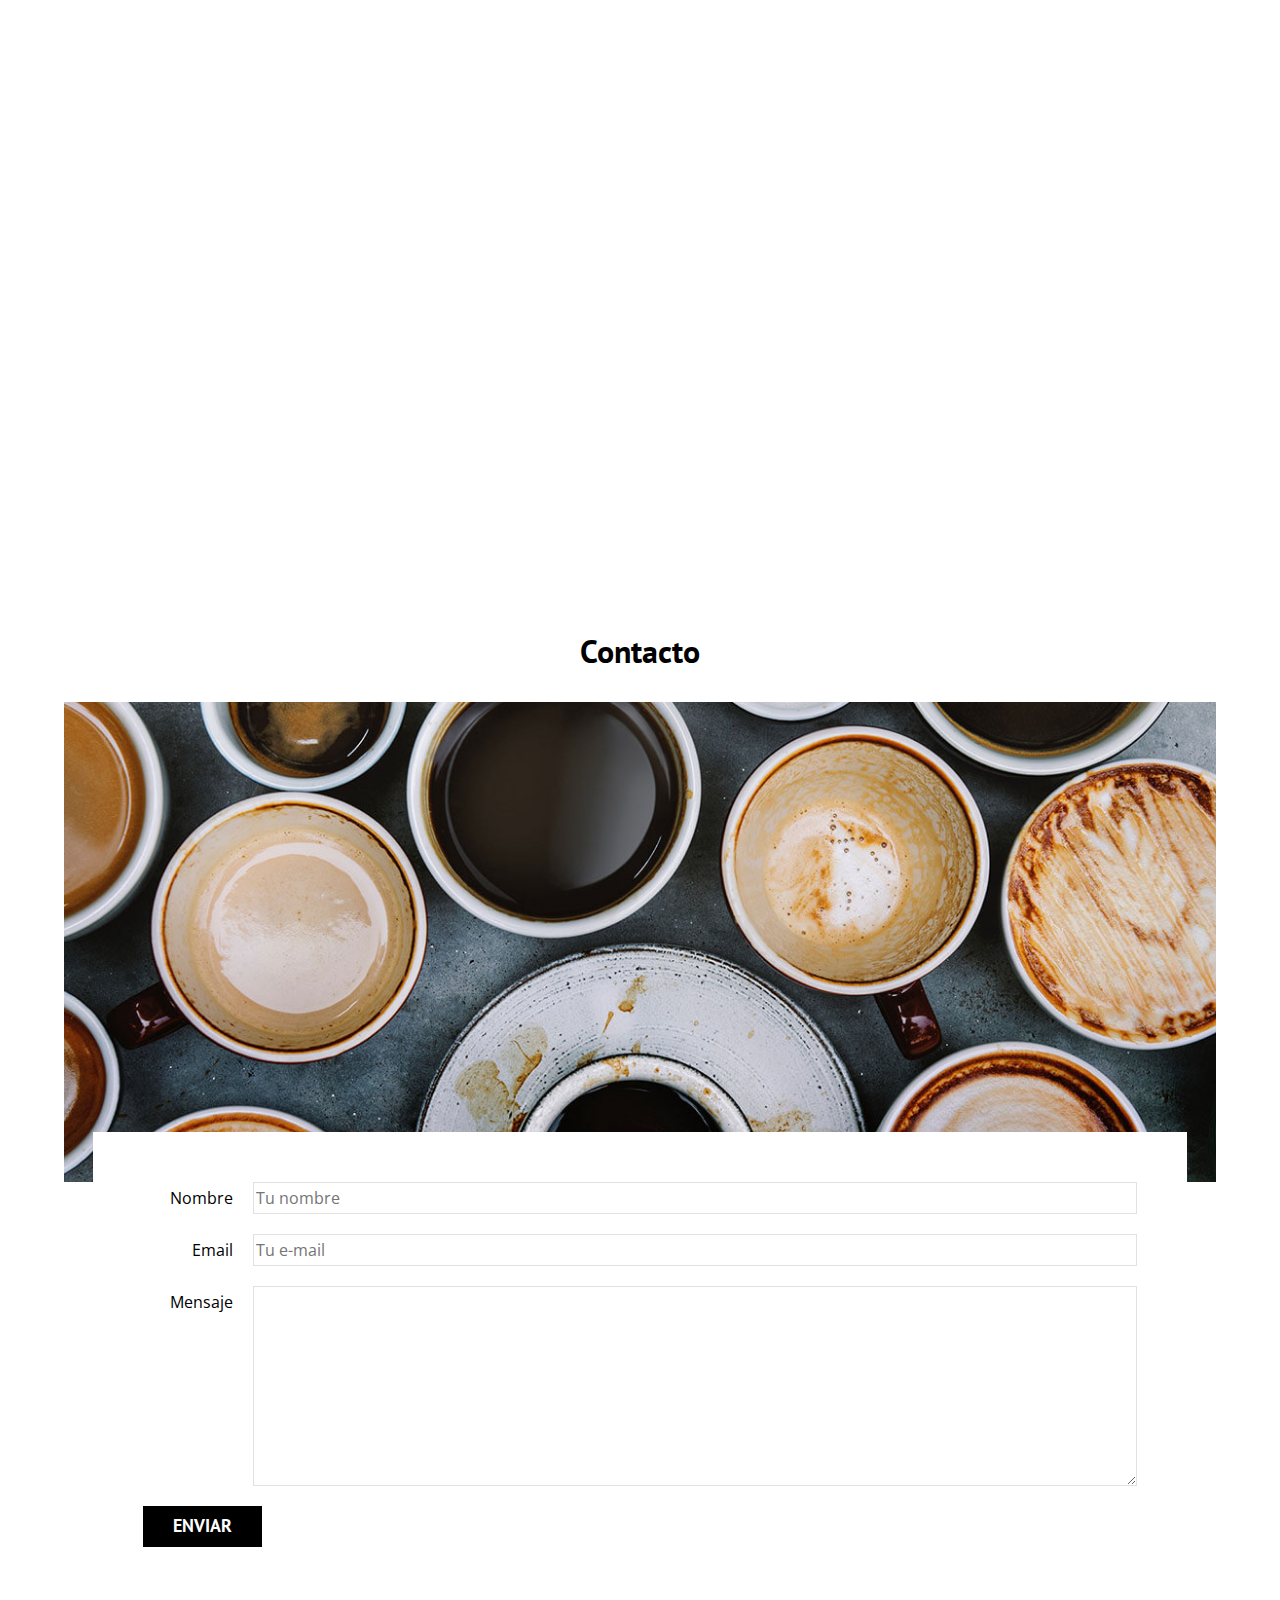
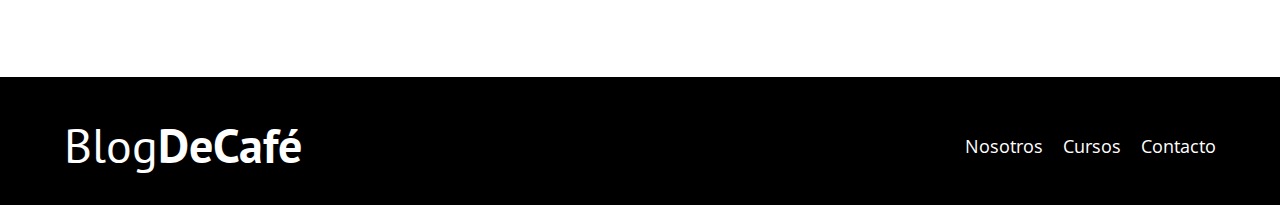
==== contacto.html @ c486e3cc "Add files via upload" ====
<!DOCTYPE html>
<html lang="en">
<head>
    <meta charset="UTF-8">
    <meta http-equiv="X-UA-Compatible" content="IE=edge">
    <meta name="viewport" content="width=device-width, initial-scale=1.0">
    <title>Blog de Café</title>
    <link rel="stylesheet" href="./css/normalize.css">
    <link rel="preconnect" href="https://fonts.googleapis.com">
    <link rel="preconnect" href="https://fonts.gstatic.com" crossorigin>
    <link href="https://fonts.googleapis.com/css2?family=Open+Sans&family=PT+Sans:wght@400;700&display=swap" rel="stylesheet">
    <link rel="stylesheet" href="./css/style.css">
</head>
<body>
    <header  class="header">
        <div class="contenedor">
            <div class="barra">
                <a class="logo" href="index.html">
                    <h1 class="logo__nombre no-margin centrar-texto">Blog<span class="logo__bold">DeCafé</span></h3>
                </a>
                <nav class="navegacion">
                    <a href="nosotros.html" class="navegacion__enlace">Nosotros</a>
                    <a href="cursos.html" class="navegacion__enlace">Cursos</a>
                    <a href="contacto.html" class="navegacion__enlace">Contacto</a>
                </nav>
            </div>
        </div>

        <div class="header__texto">
            <h2 class="no-margin">
                Blog de café con consejos y cursos
            </h2>
            <p class="no-margin">Aprende de los expertos con las mejores recetas y consejos</p>
        </div>
    </header>

    <main class="contenedor">
        <h3 class="centrar-texto">Contacto</h3>
        <div class="contacto-bg"></div>
        <form class="formulario">
            <div class="campo">
                <label class="campo__label" for="nombre">Nombre</label>
                <input class="campo__field" type="text" placeholder="Tu nombre" id="nombre">
            </div>
            <div class="campo">
                <label class="campo__label" for="nombre">Email</label>
                <input class="campo__field" type="email" placeholder="Tu e-mail" id="nombre">
            </div>
            <div class="campo">
                <label class="campo__label" for="mensaje">Mensaje</label>
                <textarea class="campo__field campo__field--textarea" id="mensaje"></textarea>
            </div>
            <div class="campo">
                <input type="submit" value="Enviar" class="boton boton--primario">
            </div>

        </form>
       
    </main>

    <footer class="footer">
        <div class="contenedor">
            <div class="barra">
                <a href="index.html" class="logo">
                    <h1 class="logo__nombre no-margin centrar-texto">Blog<span class="logo__bold">DeCafé</span></h1>
                </a>
                <nav class="navegacion">
                    <a href="nosotros.html" class="navegacion__enlace">Nosotros</a>
                    <a href="cursos.html" class="navegacion__enlace">Cursos</a>
                    <a href="contacto.html" class="navegacion__enlace">Contacto</a>
                </nav>
            </div>
        </div>
    </footer>

</body>
</html>
---- css/style.css ----
/*css rules for google fonts
font-family: 'Open Sans', sans-serif;
font-family: 'PT Sans', sans-serif;
*/

/**/
:root{
    --fuenteHeading: 'PT Sans',sans-serif;
    --fuenteParrafo: 'Open Sans',sans-serif;
    --primario:#784d3c;
    --blanco:#fff;
    --negro:#000;
    --gris:#e1e1e1;
}

html{
    box-sizing: border-box;
    font-size: 62.5%;
}
*,*:before,*:after{
    box-sizing: inherit;
}
body{
    font-family: var(--fuenteParrafo);
    font-size: 1.6rem;
    line-height: 2;
}

/*globales*/
.contenedor{
    max-width: 120rem;
    width: 90%;
    width: min(90%,120rem);/*lo mismo que las dos lineas anteriores*/
    margin: 0 auto;
}
a{
    text-decoration: none;
}
h1,h2,h3,h4{
    font-family: var(--fuenteHeading);
    line-height: 1.2;
}
h1{
    font-size: 4.8rem;
}
h2{
    font-size: 4rem;
}
h3{
    font-size: 3.2rem;
}
h4{
    font-size: 2.8rem;
}
img{
    max-width: 100%;
}

/*utilidades*/
.no-margin{
    margin: 0;
}
.no-padding{
    padding: 0;
}
.centrar-texto{
    text-align: center;
}

/*Encabezado*/
/*modificación agregada para el uso del formato de imagen webp, tras usar la librería modernizer*/
.webp .header{
    background-image: url(../img/banner.webp);
}
.no-webp .header{
    background-image: url(../img/banner.jpg);
}
.header{
    height: 60rem;
    background-size: cover;
    background-repeat: no-repeat;
    background-position: center center;/*el primer center es de arriba-abajo y el siguiente de izq. a der.*/
}
.header__texto{
    text-align: center;
    color: var(--blanco);
    margin-top: 5rem;
}
@media (min-width: 768px) {
    .header__texto{
        margin-top: 15rem;
    }
}

/**navegacion**/
.barra{
    padding-top: 4rem;
}
@media (min-width: 768px) {
    .barra{
        display: flex;
        justify-content: space-between;
        align-items: center;
    }
}
.logo{
    color: var(--blanco);
}
.logo__nombre{
    font-weight: normal;
}
.logo__bold{
    font-weight: bold;
}

@media (min-width: 768px) {
    .navegacion{
        display: flex;
        gap: 2rem;       
    }
}
.navegacion__enlace{
    display: block;
    text-align: center;
    font-size: 1.8rem;
    color: var(--blanco);
}

/*contenido*/
@media (min-width: 768px) {
    .contenido-principal{
        display: grid;
        grid-template-columns: 2fr 1fr;
        column-gap: 4rem;
    }
}

.entrada{
    border-bottom: 1px solid var(--gris);
    margin-bottom: 2rem;
}
.entrada:last-of-type{
    border:none;
    margin-bottom: 0;
}
.boton{
    display: block;
    font-family: var(--fuenteHeading);
    color: var(--blanco);
    text-align: center;
    padding: 1rem 3rem;
    font-size: 1.8rem;
    text-transform: uppercase;
    font-weight: bold;
    margin-bottom: 2rem;
    border: none;
}  
.boton:hover{
    cursor: pointer;
} 
@media (min-width: 768px) {
    .boton{
        display: inline-block;
    }
}
.boton--primario{
    background-color: var(--negro);
}
.boton--secundario{
    background-color: var(--primario);
}
/*barra lateral*/
.cursos{
    list-style: none;
}
.widget-curso{
    border-bottom: 1px solid var(--gris);
    margin-bottom: 2rem;
}
.widget-curso:last-of-type{
    border-bottom: none;
    margin-bottom: 0;
}
.widget-curso__label{
    font-family: var(--fuenteHeading);
    font-weight: bold;
}
.widget-curso__info{
    font-weight: normal;

}
.widget-curso__label,
.widget-curso__info{
    font-size: 2rem;
}

/*footer*/
.footer{
    background-color: var(--negro);
    padding-bottom: 3rem;
    margin-top: 4rem;
}

/*sobre nosotros*/
@media (min-width: 768px) {
    /*desde aqui hasta la 204 es el ajuste de elementos con flexbox */
    .sobre-nosotros{
        display: flex;
        gap: 2rem;
    }
    .sobre-nosotros__imagen,
    .sobre-nosotros__texto{
        flex-basis: 50%;/*similar a width, la versión corta de flexbox (?*/
    }
    /*aqui se muestra el ajuste hecho con display grid
    .sobre-nosotros{
        display: grid;
        grid-template-columns: repeat(2fr,1fr);
        column-gap: 2rem;
    }*/
    /*en conclusion, se logra lo mismo con ambos pero siempre depende de cuantos elementos tienes que acomodar*/
}

/*Cursos*/
.curso{
    padding: 3rem 0;
    border-bottom: 1px solid var(--gris);
}
@media (min-width: 768px) {
    .curso{
        display: grid;
        grid-template-columns: 1fr 2fr;
        column-gap: 2rem;
    }
}
.curso:last-of-type{
    border: none;
}
/*ciertamente las siguientes lineas hasta la 242 son codigo duplicado de las etiquetas "widget",
lo mejor habría sido colocar las etiquetas homonimas juntas*/
.curso__label{
    font-family: var(--fuenteHeading);
    font-weight: bold;
}
.curso__info{
    font-weight: normal;

}
.curso__label,
.curso__info{
    font-size: 2rem;
}
/*Contacto*/
.contacto-bg{
    background-image: url(../img/contacto.jpg);
    height: 48rem;
    background-size: cover;
    background-repeat: no-repeat;
}

/**Contacto formulario**/
.formulario{
    background-color: var(--blanco);
    margin: -5rem auto 0 auto;
    width: 95%;
    padding: 5rem;
}
.campo{
    display: flex;
    margin-bottom: 2rem;
    gap: 2rem;
}
.campo__label{
    flex: 0 0 9rem;
    text-align: right;
}
.campo__field{
    flex:1;
    border: 1px solid var(--gris);
}
.campo__field--textarea{
    height: 20rem;
}
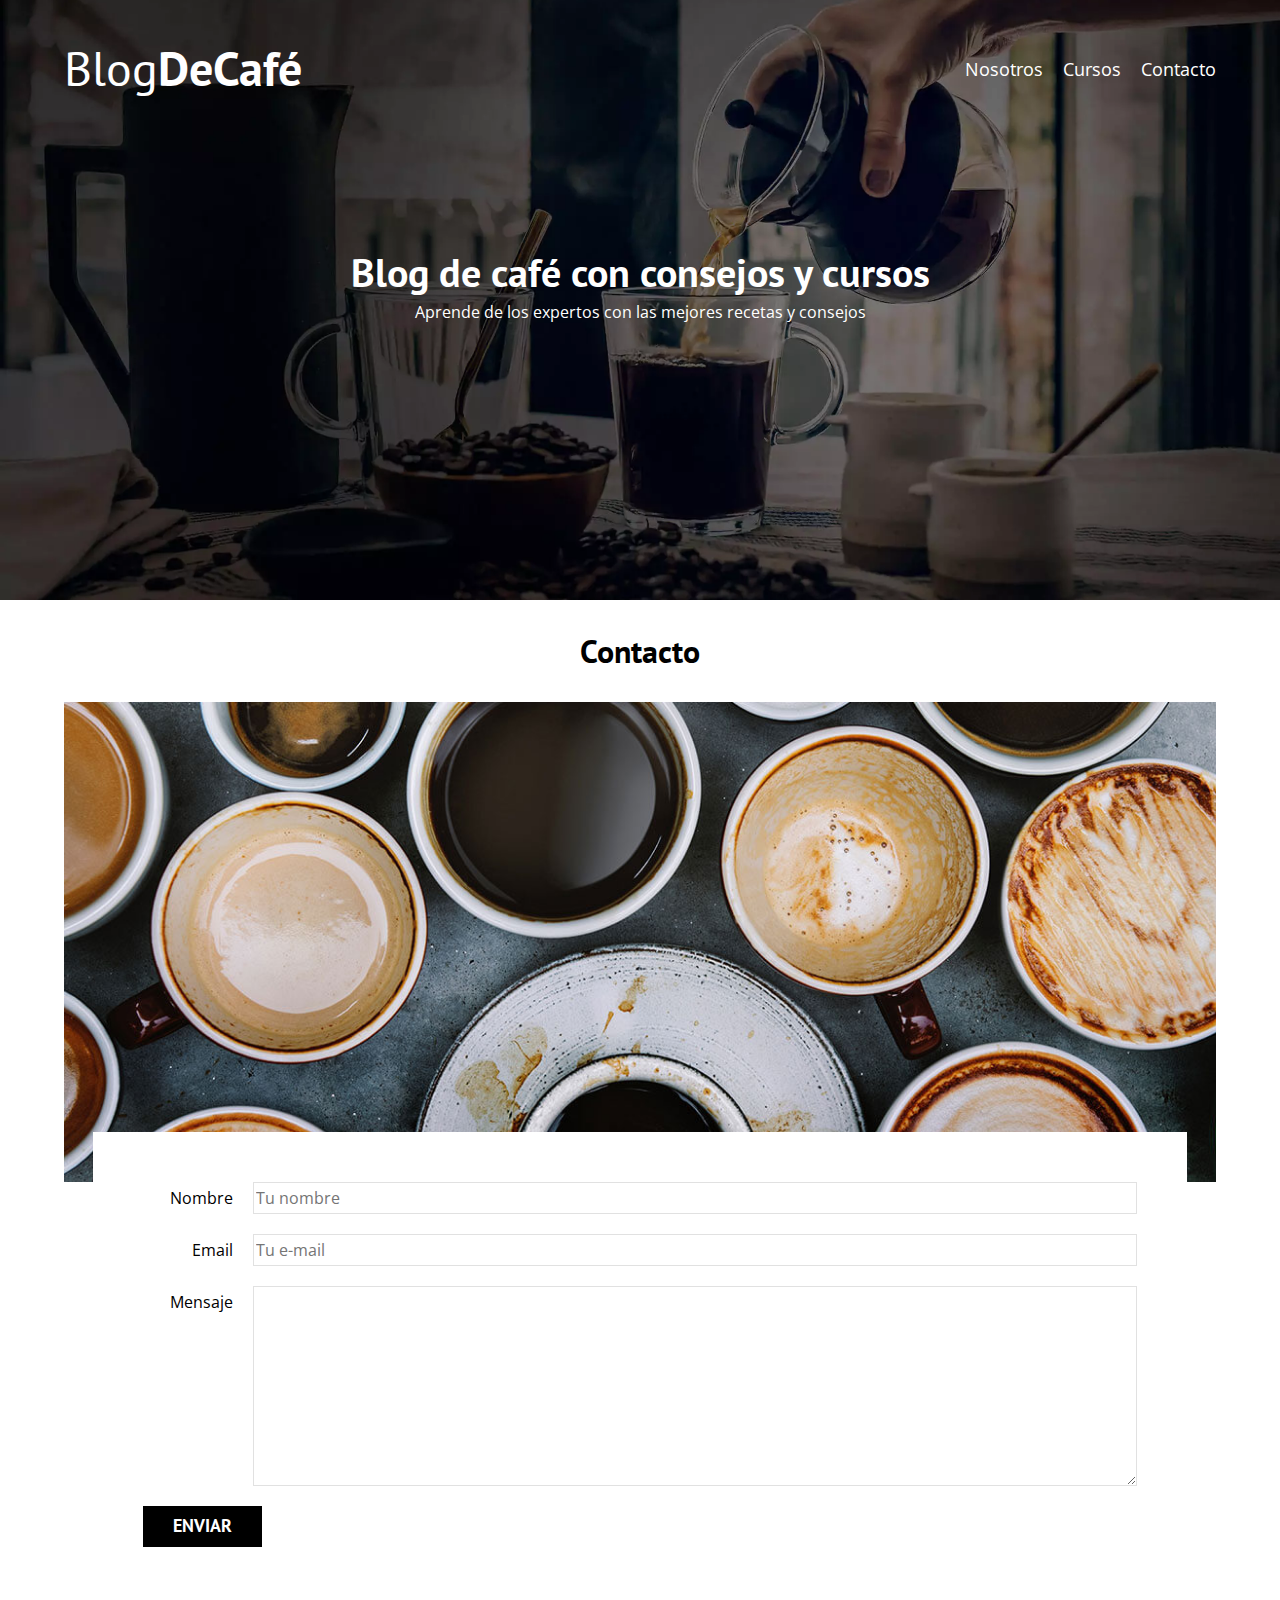
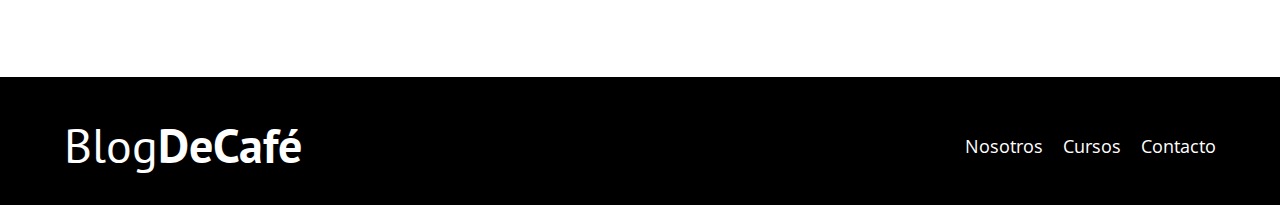
==== commit 3abe0f21: "Update contacto.html" ====
--- a/contacto.html
+++ b/contacto.html
@@ -72,6 +72,6 @@
             </div>
         </div>
     </footer>
-
+<script src="js/modernizr.js"></script>
 </body>
-</html>+</html>
